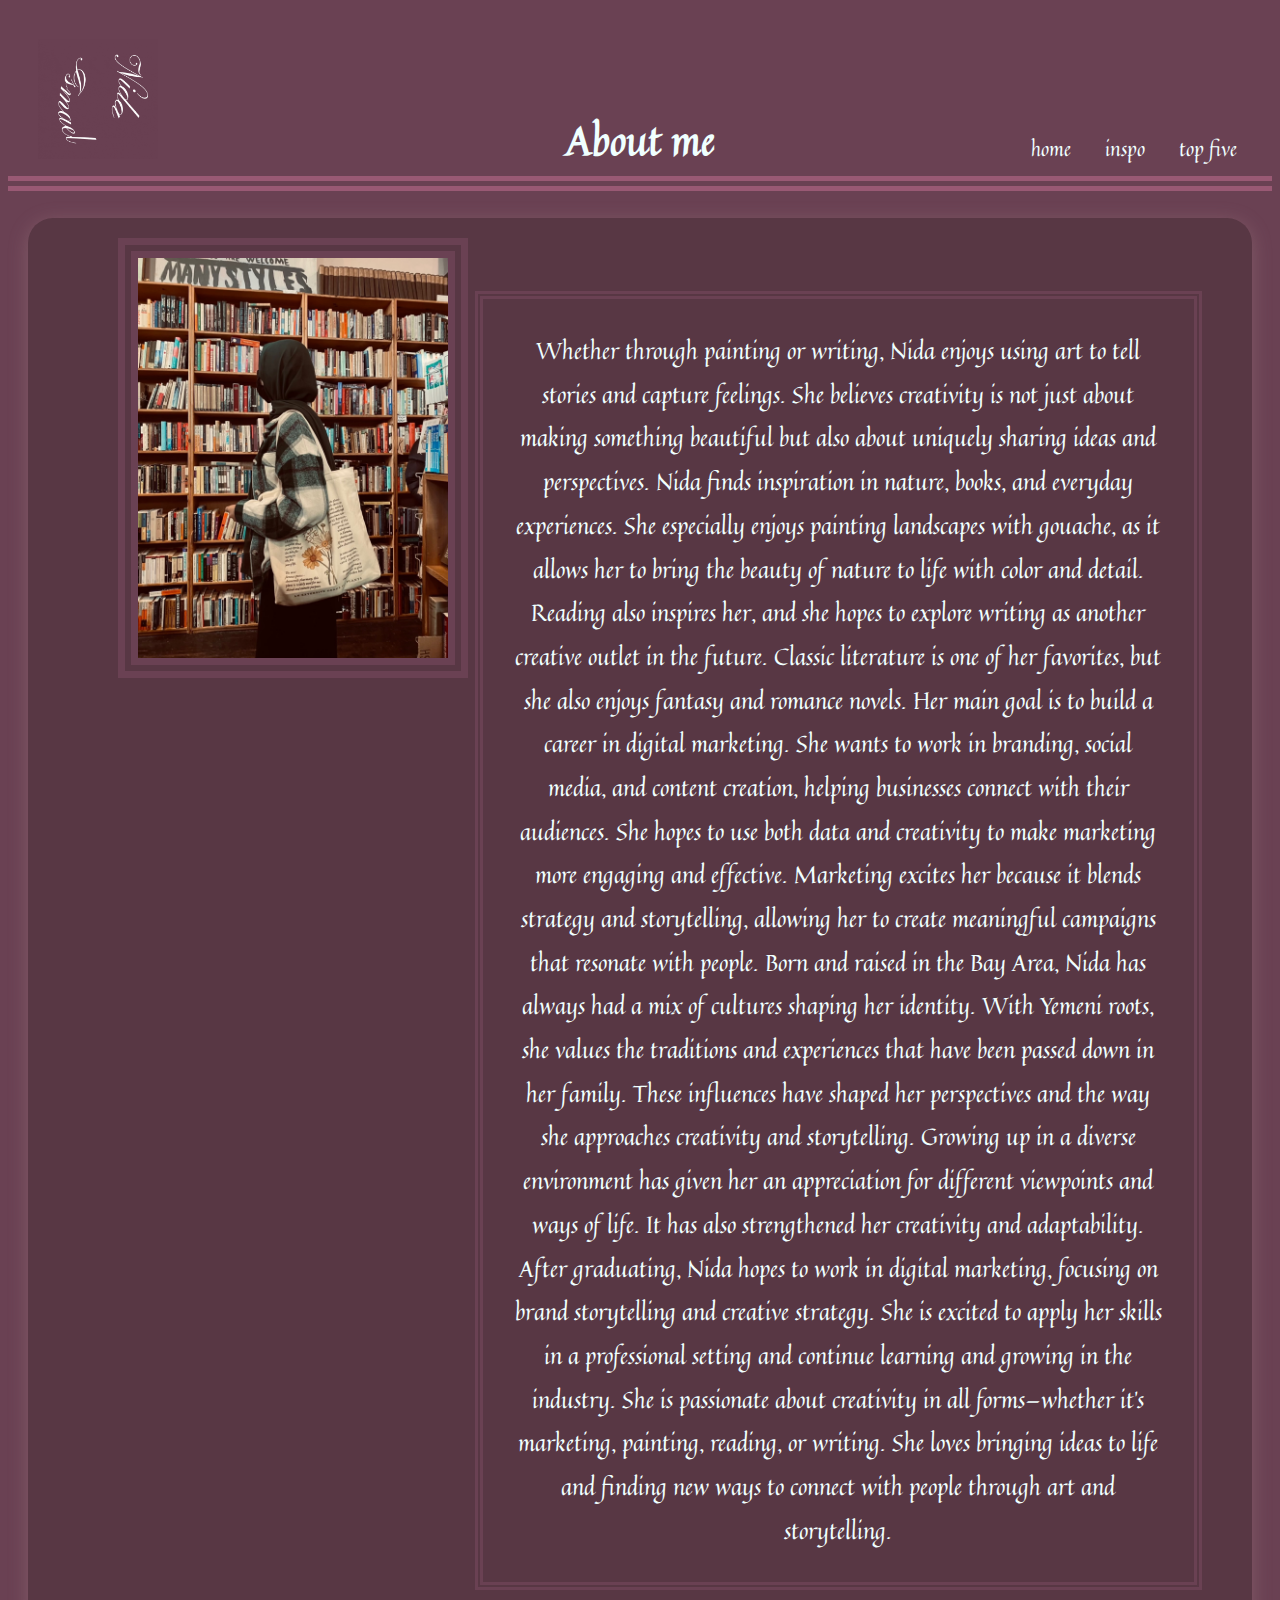
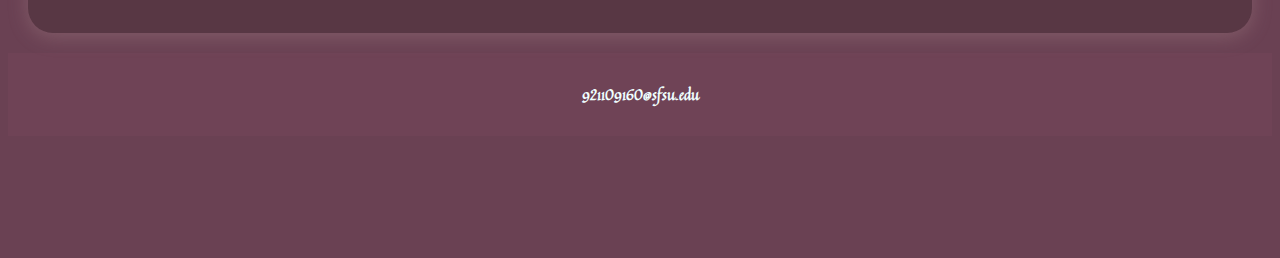
==== index.html @ 0fec4281 "Update index.html" ====
<!DOCTYPE HTML>
<html lang="en">
    <head>
        <meta charset="UTF-8">
        <link rel="stylesheet" href="css/style.css">

        <link rel="preconnect" href="https://fonts.googleapis.com">
        <link rel="preconnect" href="https://fonts.gstatic.com" crossorigin>
        <link href="https://fonts.googleapis.com/css2?family=Quintessential&display=swap" rel="stylesheet">
        
        <title>nida ismael</title>
    
    </head>
  
    <body>

        <header>
            <nav>
            <a href="Index.html">home</a>
            <a href="nida_ismael_inspiration/inspiration.html">inspo</a>
            <a href="nida_ismael_topFivePage/topFive.html">top five</a>
            
        </nav>
        <div class="nav-line"></div>
            <a href="Index.html">
            <img src="img/ni.gif" class="gif">
            </a>
        </header>

            <h1>About me</h1>

        <div class="page-wrapper">
        <section>
            <img src="img/book.jpeg" class="me">
    
            <p> Whether through painting or writing, Nida enjoys using art to tell stories and capture feelings. She believes creativity is not just about making something beautiful but also about uniquely sharing ideas and perspectives. Nida finds inspiration in nature, books, and everyday experiences. She especially enjoys painting landscapes with gouache, as it allows her to bring the beauty of nature to life with color and detail. Reading also inspires her, and she hopes to explore writing as another creative outlet in the future. Classic literature is one of her favorites, but she also enjoys fantasy and romance novels. Her main goal is to build a career in digital marketing. She wants to work in branding, social media, and content creation, helping businesses connect with their audiences. She hopes to use both data and creativity to make marketing more engaging and effective. Marketing excites her because it blends strategy and storytelling, allowing her to create meaningful campaigns that resonate with people. Born and raised in the Bay Area, Nida has always had a mix of cultures shaping her identity. With Yemeni roots, she values the traditions and experiences that have been passed down in her family. These influences have shaped her perspectives and the way she approaches creativity and storytelling. Growing up in a diverse environment has given her an appreciation for different viewpoints and ways of life. It has also strengthened her creativity and adaptability. After graduating, Nida hopes to work in digital marketing, focusing on brand storytelling and creative strategy. She is excited to apply her skills in a professional setting and continue learning and growing in the industry. She is passionate about creativity in all forms—whether it’s marketing, painting, reading, or writing. She loves bringing ideas to life and finding new ways to connect with people through art and storytelling.
                
            </p>
      
        </section>
        </div>
            <footer>
                <h4><a href="mailto:921109160@sfsu.edu">921109160@sfsu.edu</a></h4>
                </h4>
            </footer>
        
        
      
        </body>
        </html>
---- css/style.css ----
body{
    background-color: rgb(106, 65, 83);
}



nav{
    text-align: right;
    position: relative;
    top: 175px; 
    font-weight: 100;
    padding: 80px 20px 5px 20px;
    margin-top: -130px;
}


nav a{
    text-decoration: none;
    color: azure;
    font-size: 20px;
    margin: 15px;
    font-family: "Quintessential", serif;
}

h1{
    color: azure;
    font-family: "Quintessential", serif;
    padding: 5px;
    text-align: center;
    margin-top: 20px;
    font-size: 40px;
    font-weight: 900;
    border-bottom: 15px double rgb(153, 89, 116)
    
}

.gif {
    width: 120px;
    height: 120px;
    display: block;
    margin-top: -30px;
    position: relative; 
    left: 30px;
    top: 75px;
}
.page-wrapper {
    box-shadow: 0px 4px 20px rgba(189, 157, 157, 0.3); 
    padding: 20px; 
    background-color: rgb(88, 55, 68);
    border-radius: 25px; 
    margin: 20px; 

}

.me{
    width: 310px;
    height: 400px;
    margin-left: 70px;
    border: 20px double rgb(106,65,83);
}
p{
    text-align: center;
    width: 50%;
    margin-left: auto;
    margin-top: -33%;
    margin-right: 30px;
    font-size: 23px;
    color: azure;
    line-height: 1.9;
    border: double 8px rgb(106, 65, 83);
    padding: 30px;
    width: 55%;
    font-family: "Quintessential", serif;
   
    
}







a{
    text-decoration: none;
}
h3{
    text-align: center;
    font-size: 30px;
    color: azure;
    font-family: "Quintessential", serif;
   
}

.forest{
    width: 550px;
    height: 450px;
    padding-left: 70px;

}
.boots{
    width: 580px;
    height: 450px;
    padding-left: 30px;
   
}
.inspo-text{
    color: azure;
    font-size: 20px;
}
  
.wolf{
    height: 450px;
    width: 600px;
    padding-left: 30px;
}
.tent{
    height: 450px;
    width: 600px;
    padding-left: 30px;
}
.arrietty{
    height: 500px;
    width: 560px;
    padding-left: 80px;
}
.kiki{
    min-height: 500px;
    width: 560px;
    padding-left: 30px;
}







.movie-poster{
    width: 400px;
    height: 520px;
}
.book-cover{
    width: 400px;
    height: 520px;
  
}

ul li a{
    text-decoration: none;
    color: azure;
    font-family: "Quintessential", serif;
    font-size: 16px;
}
ol li a{
    text-decoration: none;
    color: azure;
    font-family: "Quintessential", serif;
    font-size: 16px;
}
h2{
    color: azure;
    text-align: center;
    font-family: "Quintessential", serif;
    font-weight: 900;
    font-size: 30px;

}
.movies ul {
    display: flex; 
    flex-wrap: wrap; 
    padding: 0;
    margin: 0;
    justify-content: space-around; 
    
}
.movies li {
    list-style-type: decimal; 
    list-style-position: inside;
    margin-bottom: 20px; 
    width: 20%; 
    text-align: center; 
}

.movie-poster {
    width: 90%; 
    height: auto;
}


.movies ul {
    padding: 0;
    margin: 0;
    list-style: none; 
}


.movies li {
    list-style-type: disc; 
    text-align: center; 
    margin-bottom: 20px; 
}


.movies p {
    font-size: 16px; 
    margin-top: 10px; 
    text-align: left; 
    padding-left: 30px; 
    color: azure;
    margin: 0; 
    margin-left: 25px;
    font-size: 18px;
    font-family: "Quintessential", serif;;
}
.movies li::marker {
    color:rgb(46, 14, 27); 
    font-size: 20px; 
    font-weight: bold; 
}



.books ol {
    list-style-position: inside;
    display: flex; 
    flex-wrap: wrap;
    padding: 0;
    margin: 0;
    justify-content: space-around; 
  
}


.books li {
    list-style-type: decimal;
    padding-left: 0;
    margin-left: 0;
    margin-bottom: 20px; 
    width: 20%; 
    text-align: center; 
}

.books li::marker {
    color: rgb(46, 14, 27); 
    font-weight: bold; 
    font-size: 20px; /
}

.book-cover {
    width: 90%; 
    height: auto;
}
 
  





footer{
    color: azure;
    right: 0; 
    bottom: -30px; 
    background-color: rgb(153, 89, 116,0.1);
   

    padding: 10px 20px;
    font-size: 15px; 
    text-align: center; 
   

}
footer a{
    text-decoration: none;
    color: azure;
    font-family: "Quintessential", serif;
}
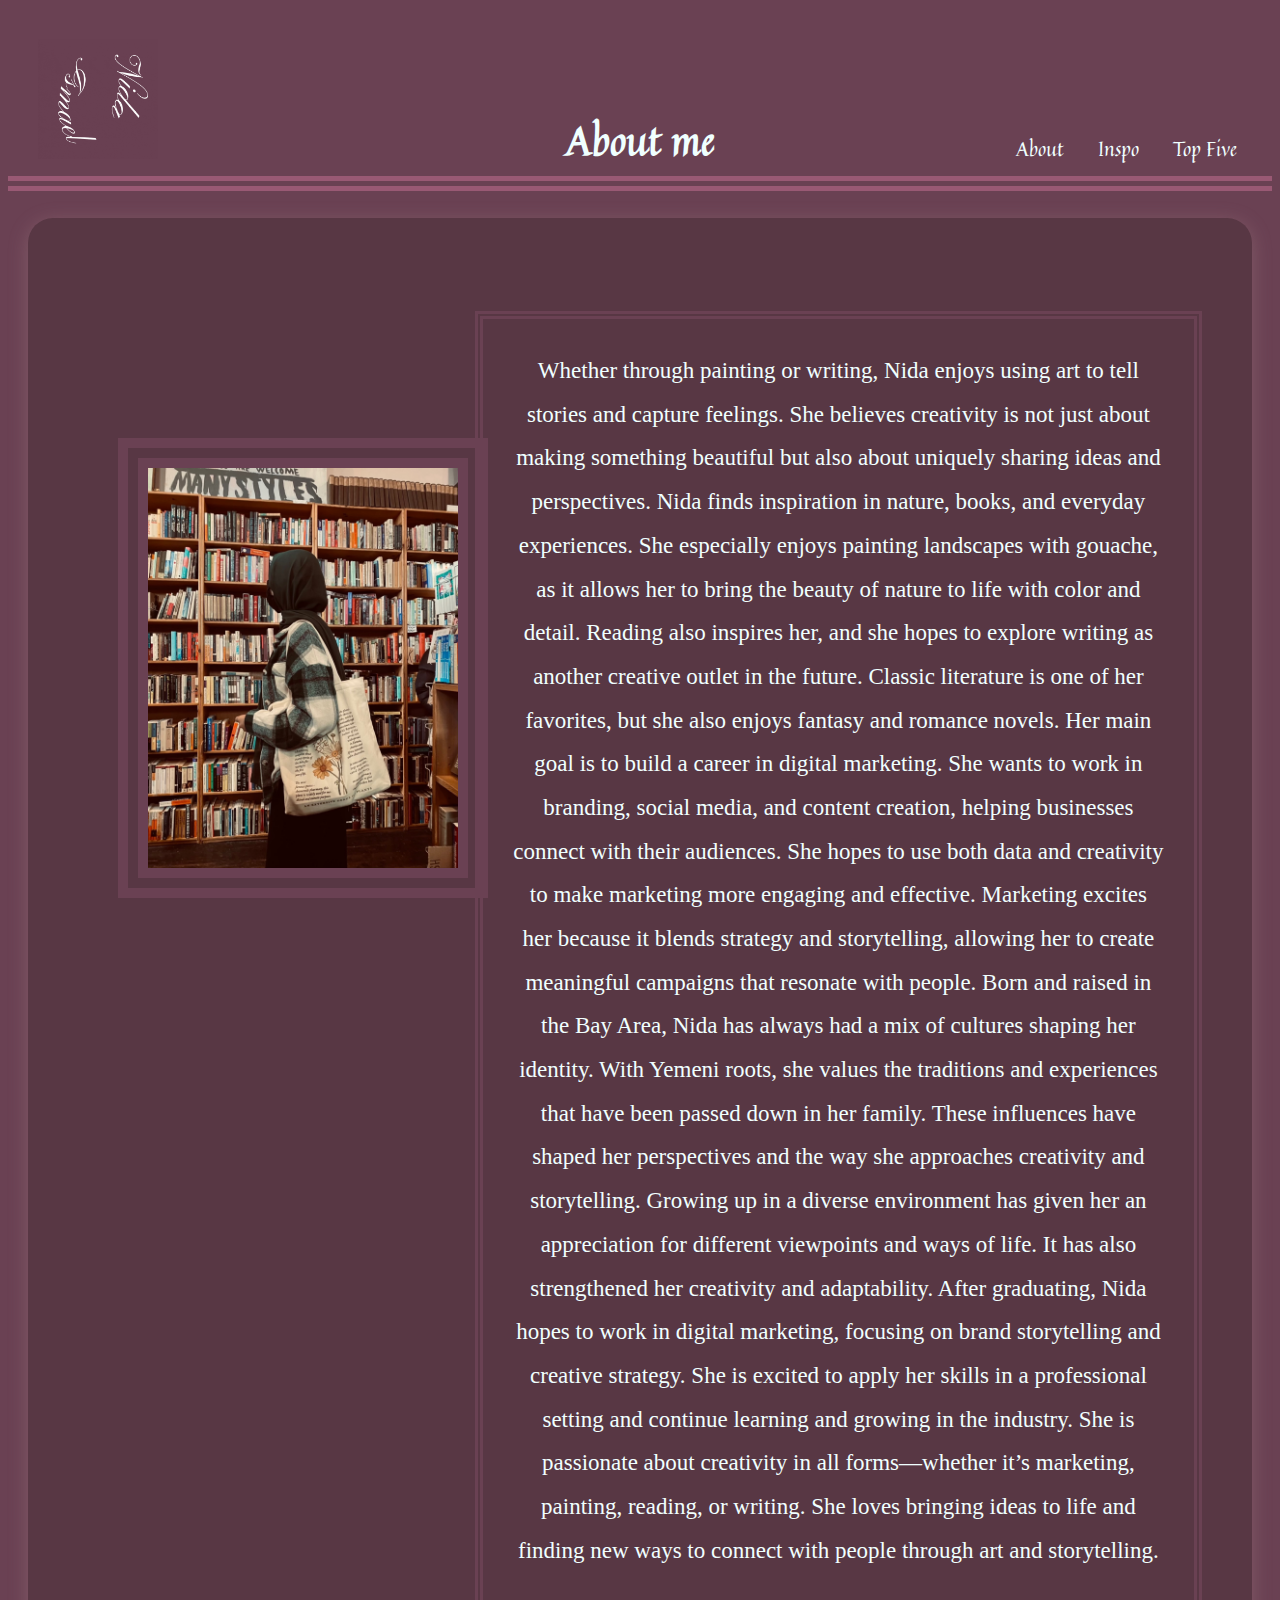
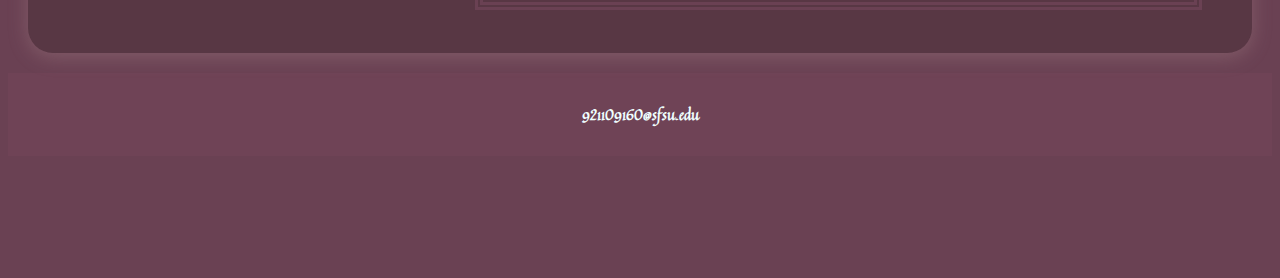
==== commit 773b1aca: "commit" ====
--- a/index.html
+++ b/index.html
@@ -16,9 +16,9 @@
 
         <header>
             <nav>
-            <a href="Index.html">home</a>
-            <a href="nida_ismael_inspiration/inspiration.html">inspo</a>
-            <a href="nida_ismael_topFivePage/topFive.html">top five</a>
+            <a href="index.html">About</a>
+            <a href="nida_ismael_inspiration/inspiration.html">Inspo</a>
+            <a href="nida_ismael_topFivePage/topFive.html">Top Five</a>
             
         </nav>
         <div class="nav-line"></div>
--- a/css/style.css
+++ b/css/style.css
@@ -53,11 +53,13 @@
 
 }
 
-.me{
+.me {
     width: 310px;
     height: 400px;
     margin-left: 70px;
-    border: 20px double rgb(106,65,83);
+    border: 30px double rgb(106, 65, 83);
+    position: relative;
+    top: 200px; 
 }
 p{
     text-align: center;
@@ -71,12 +73,10 @@
     border: double 8px rgb(106, 65, 83);
     padding: 30px;
     width: 55%;
-    font-family: "Quintessential", serif;
+    font-family: "Playfair Display", serif;
    
     
 }
-
-
 
 
 
@@ -96,7 +96,7 @@
 .forest{
     width: 550px;
     height: 450px;
-    padding-left: 70px;
+    padding-left: 80px;
 
 }
 .boots{
@@ -117,16 +117,16 @@
 }
 .tent{
     height: 450px;
-    width: 600px;
+    width: 580px;
     padding-left: 30px;
 }
 .arrietty{
-    height: 500px;
+    height:480px;
     width: 560px;
-    padding-left: 80px;
+    padding-left: 70px;
 }
 .kiki{
-    min-height: 500px;
+    height:480px;
     width: 560px;
     padding-left: 30px;
 }
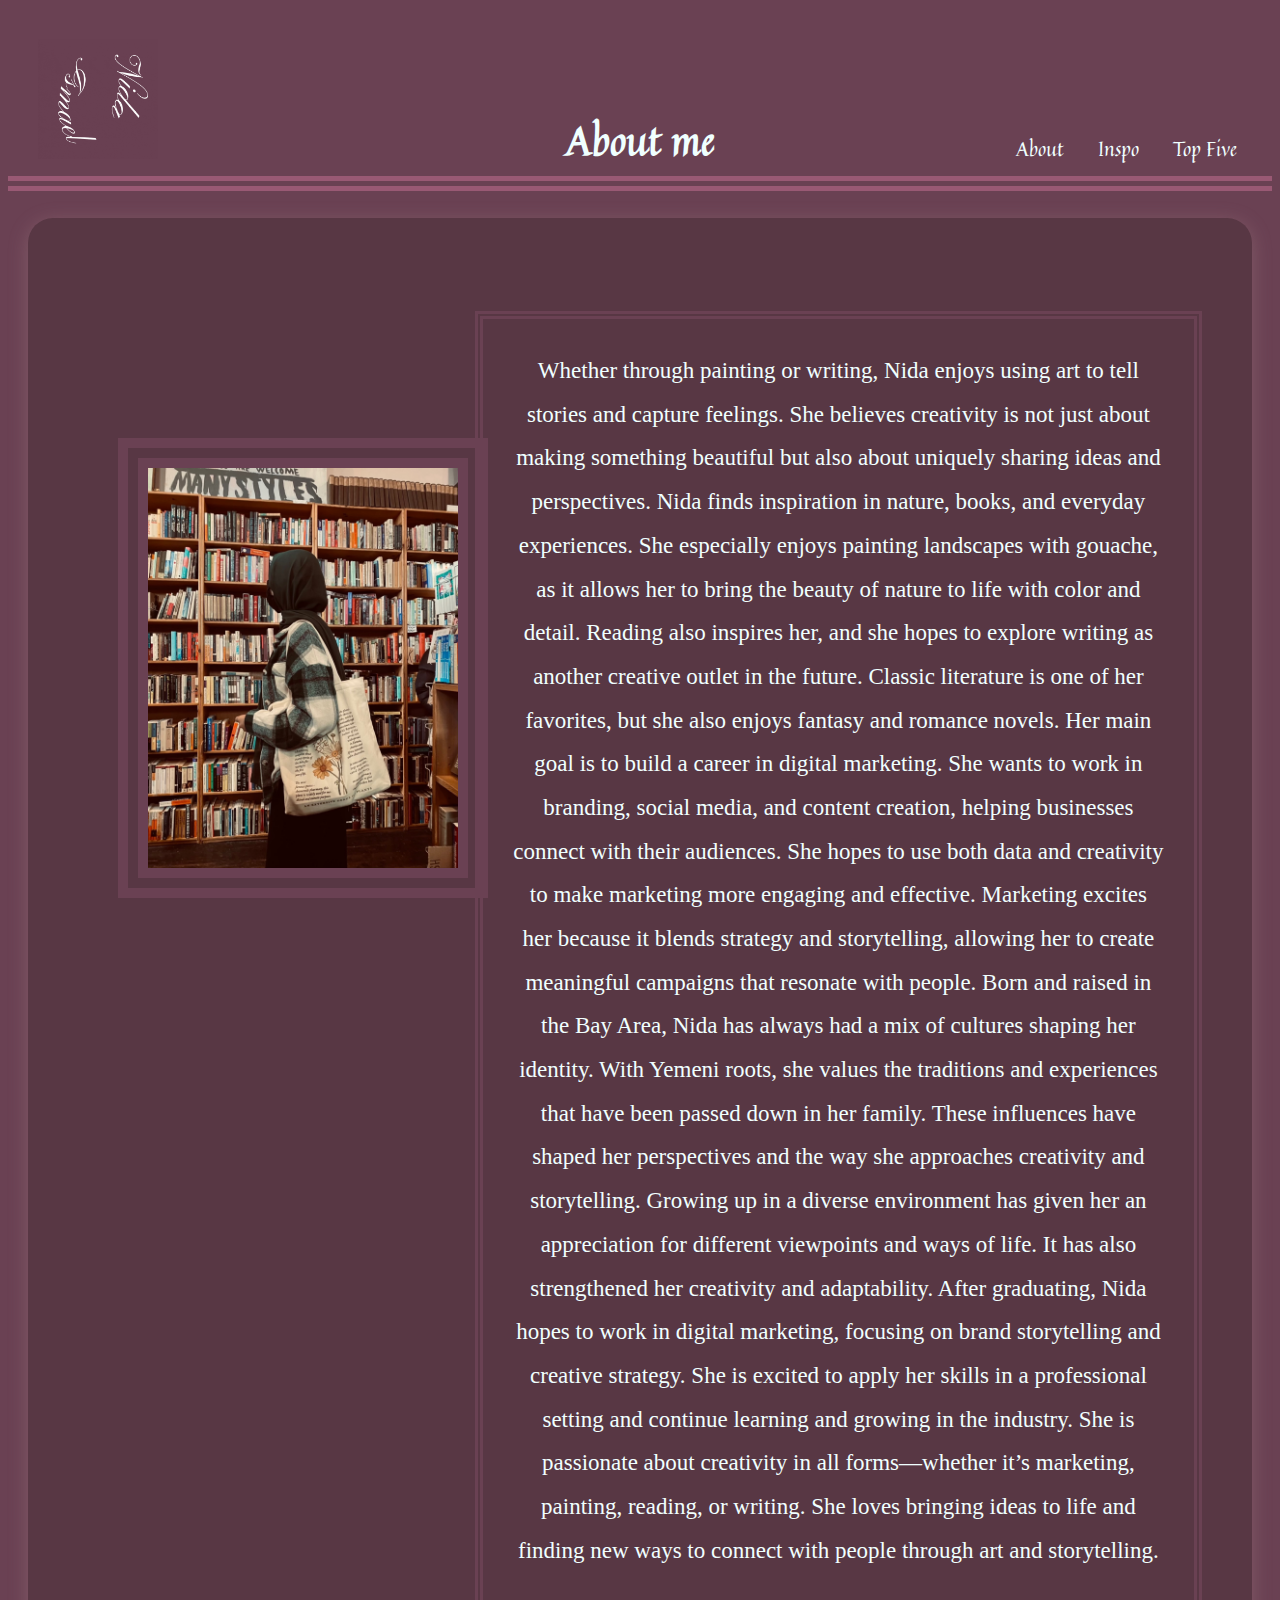
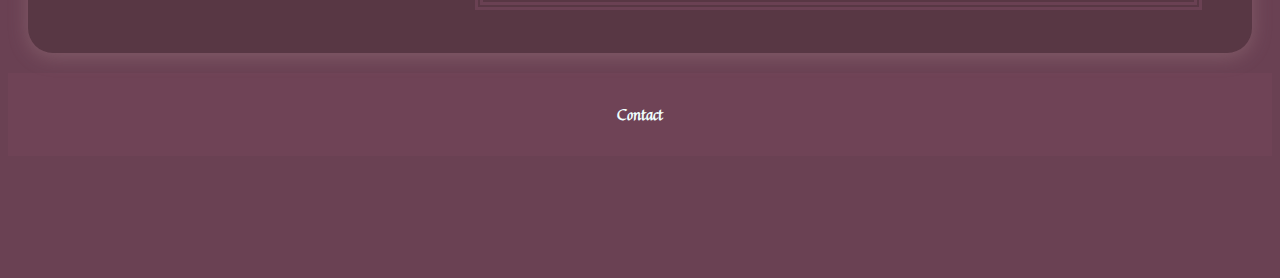
==== commit 0c551ed1: "commit" ====
--- a/index.html
+++ b/index.html
@@ -22,7 +22,7 @@
             
         </nav>
         <div class="nav-line"></div>
-            <a href="Index.html">
+            <a href="index.html">
             <img src="img/ni.gif" class="gif">
             </a>
         </header>
@@ -40,7 +40,7 @@
         </section>
         </div>
             <footer>
-                <h4><a href="mailto:921109160@sfsu.edu">921109160@sfsu.edu</a></h4>
+                <h4><a href="mailto:921109160@sfsu.edu">Contact</a></h4>
                 </h4>
             </footer>
         
--- a/css/style.css
+++ b/css/style.css
@@ -74,7 +74,6 @@
     padding: 30px;
     width: 55%;
     font-family: "Playfair Display", serif;
-   
     
 }
 
@@ -203,17 +202,7 @@
 }
 
 
-.movies p {
-    font-size: 16px; 
-    margin-top: 10px; 
-    text-align: left; 
-    padding-left: 30px; 
-    color: azure;
-    margin: 0; 
-    margin-left: 25px;
-    font-size: 18px;
-    font-family: "Quintessential", serif;;
-}
+
 .movies li::marker {
     color:rgb(46, 14, 27); 
     font-size: 20px; 
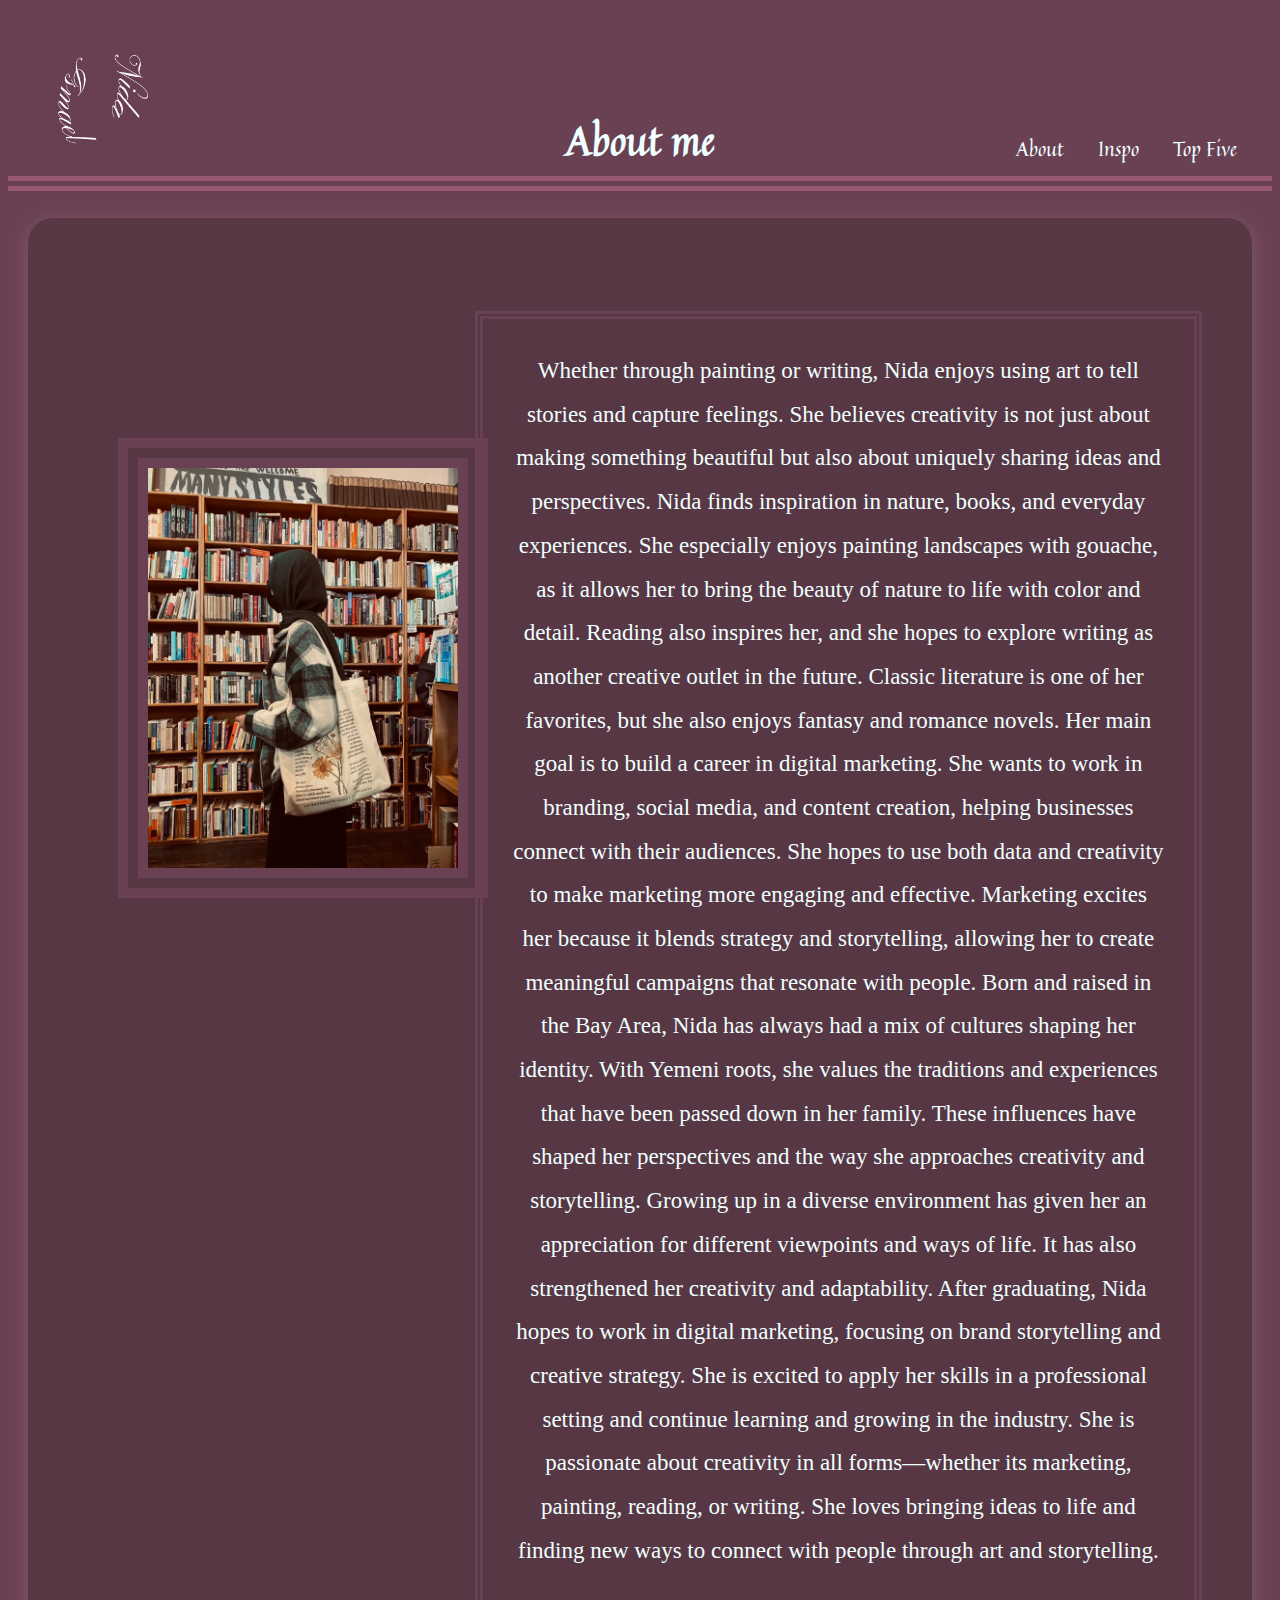
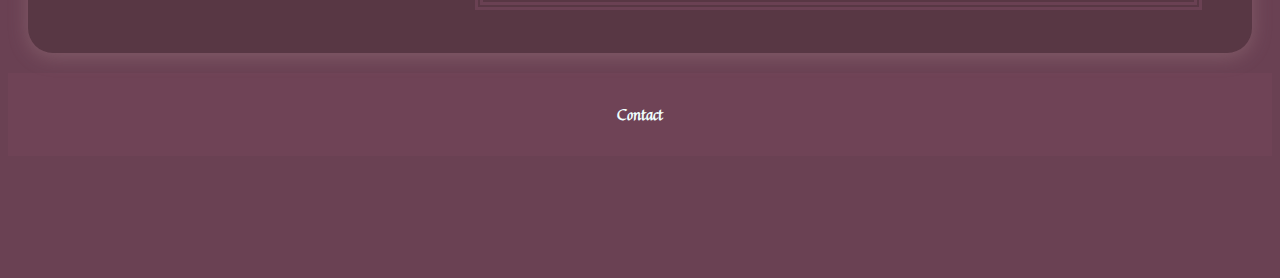
==== commit 2842f398: "commit" ====
--- a/index.html
+++ b/index.html
@@ -33,7 +33,7 @@
         <section>
             <img src="img/book.jpeg" class="me">
     
-            <p> Whether through painting or writing, Nida enjoys using art to tell stories and capture feelings. She believes creativity is not just about making something beautiful but also about uniquely sharing ideas and perspectives. Nida finds inspiration in nature, books, and everyday experiences. She especially enjoys painting landscapes with gouache, as it allows her to bring the beauty of nature to life with color and detail. Reading also inspires her, and she hopes to explore writing as another creative outlet in the future. Classic literature is one of her favorites, but she also enjoys fantasy and romance novels. Her main goal is to build a career in digital marketing. She wants to work in branding, social media, and content creation, helping businesses connect with their audiences. She hopes to use both data and creativity to make marketing more engaging and effective. Marketing excites her because it blends strategy and storytelling, allowing her to create meaningful campaigns that resonate with people. Born and raised in the Bay Area, Nida has always had a mix of cultures shaping her identity. With Yemeni roots, she values the traditions and experiences that have been passed down in her family. These influences have shaped her perspectives and the way she approaches creativity and storytelling. Growing up in a diverse environment has given her an appreciation for different viewpoints and ways of life. It has also strengthened her creativity and adaptability. After graduating, Nida hopes to work in digital marketing, focusing on brand storytelling and creative strategy. She is excited to apply her skills in a professional setting and continue learning and growing in the industry. She is passionate about creativity in all forms—whether it’s marketing, painting, reading, or writing. She loves bringing ideas to life and finding new ways to connect with people through art and storytelling.
+            <p> Whether through painting or writing, Nida enjoys using art to tell stories and capture feelings. She believes creativity is not just about making something beautiful but also about uniquely sharing ideas and perspectives. Nida finds inspiration in nature, books, and everyday experiences. She especially enjoys painting landscapes with gouache, as it allows her to bring the beauty of nature to life with color and detail. Reading also inspires her, and she hopes to explore writing as another creative outlet in the future. Classic literature is one of her favorites, but she also enjoys fantasy and romance novels. Her main goal is to build a career in digital marketing. She wants to work in branding, social media, and content creation, helping businesses connect with their audiences. She hopes to use both data and creativity to make marketing more engaging and effective. Marketing excites her because it blends strategy and storytelling, allowing her to create meaningful campaigns that resonate with people. Born and raised in the Bay Area, Nida has always had a mix of cultures shaping her identity. With Yemeni roots, she values the traditions and experiences that have been passed down in her family. These influences have shaped her perspectives and the way she approaches creativity and storytelling. Growing up in a diverse environment has given her an appreciation for different viewpoints and ways of life. It has also strengthened her creativity and adaptability. After graduating, Nida hopes to work in digital marketing, focusing on brand storytelling and creative strategy. She is excited to apply her skills in a professional setting and continue learning and growing in the industry. She is passionate about creativity in all forms—whether its marketing, painting, reading, or writing. She loves bringing ideas to life and finding new ways to connect with people through art and storytelling.
                 
             </p>
       
--- a/css/style.css
+++ b/css/style.css
@@ -203,11 +203,6 @@
 
 
 
-.movies li::marker {
-    color:rgb(46, 14, 27); 
-    font-size: 20px; 
-    font-weight: bold; 
-}
 
 
 
@@ -231,11 +226,6 @@
     text-align: center; 
 }
 
-.books li::marker {
-    color: rgb(46, 14, 27); 
-    font-weight: bold; 
-    font-size: 20px; /
-}
 
 .book-cover {
     width: 90%; 
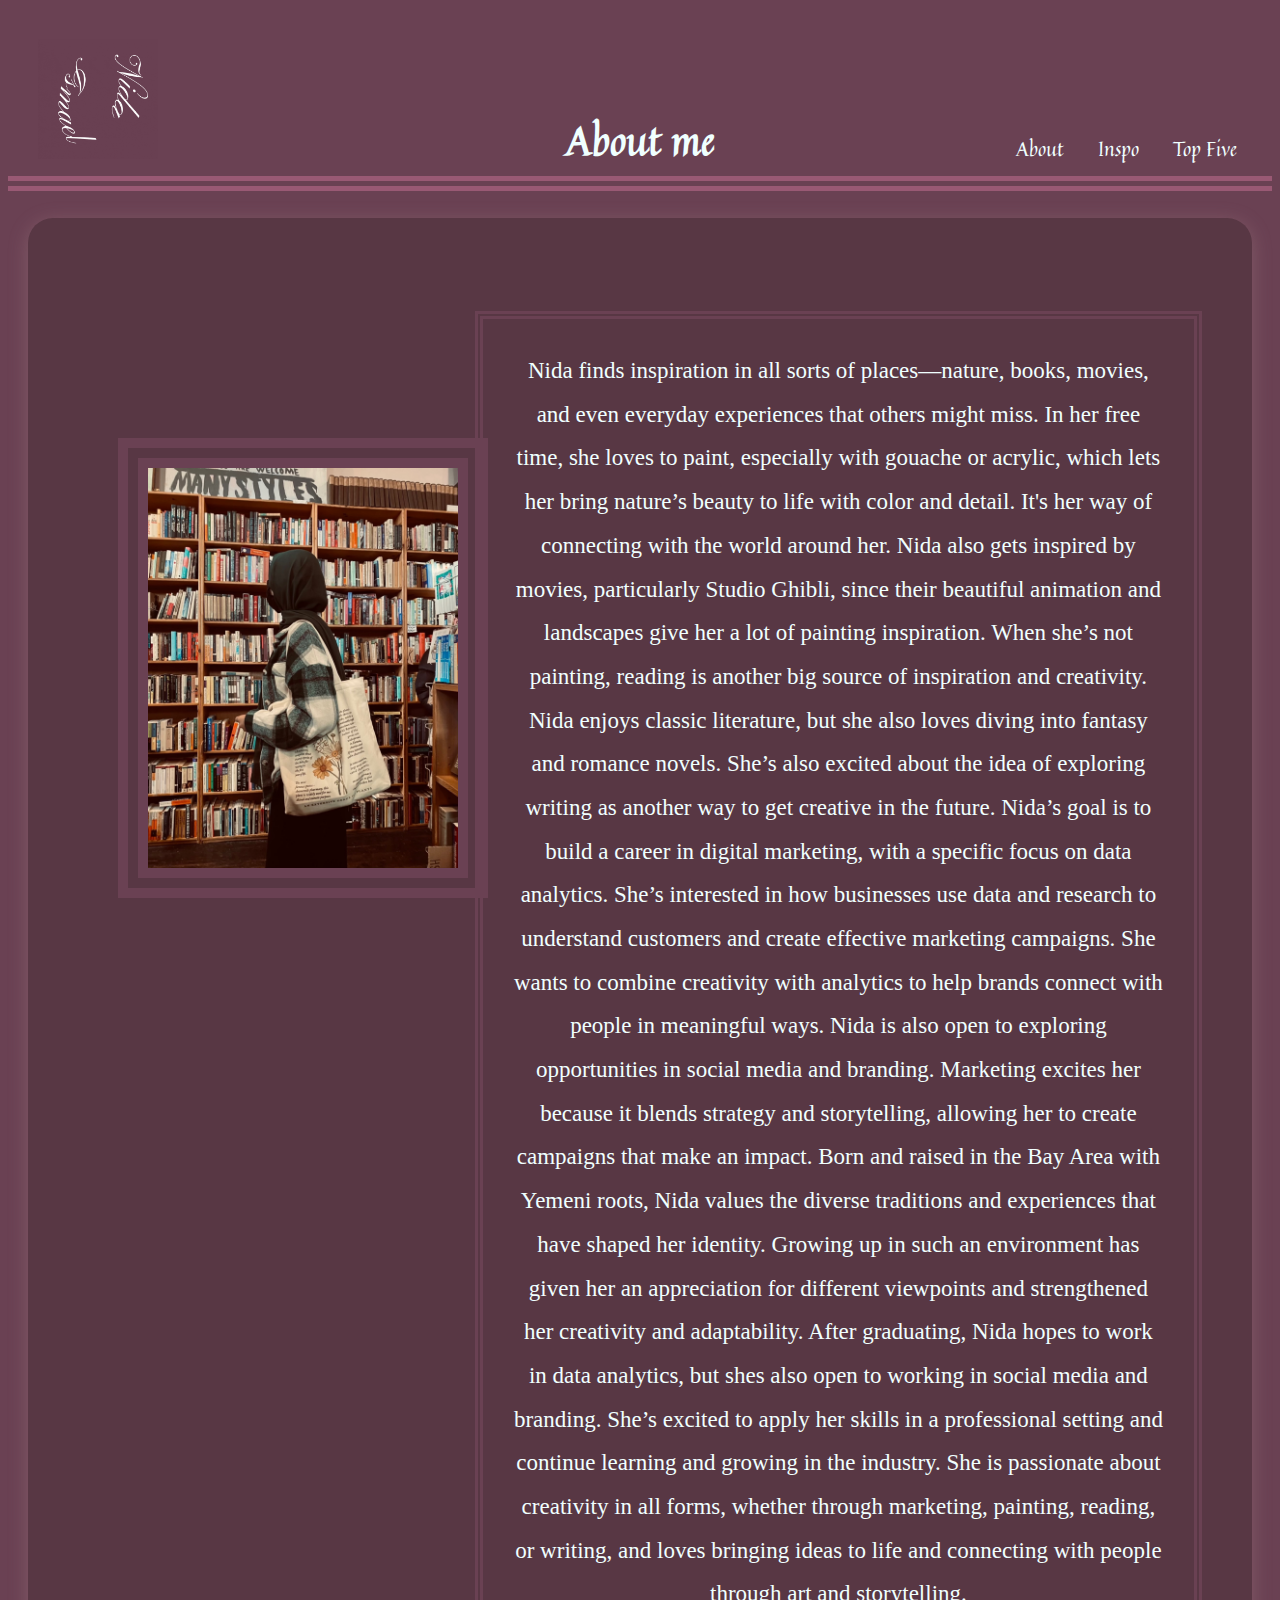
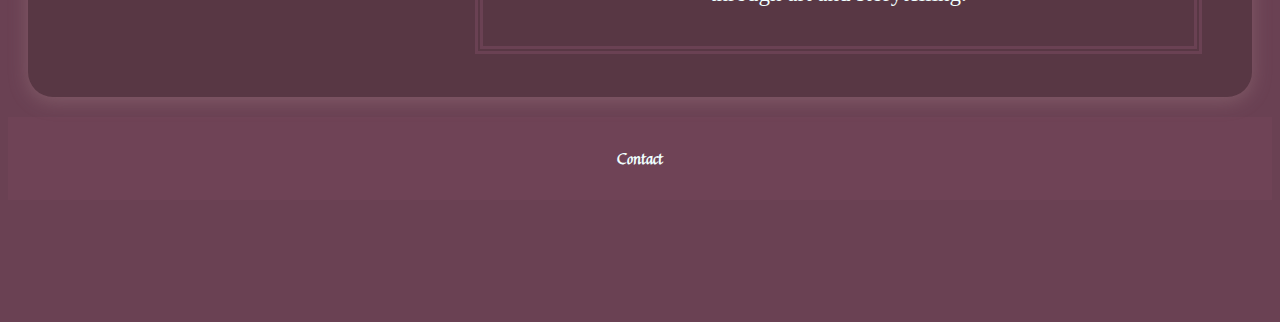
==== commit d8d5bda3: "commit" ====
--- a/index.html
+++ b/index.html
@@ -33,7 +33,7 @@
         <section>
             <img src="img/book.jpeg" class="me">
     
-            <p> Whether through painting or writing, Nida enjoys using art to tell stories and capture feelings. She believes creativity is not just about making something beautiful but also about uniquely sharing ideas and perspectives. Nida finds inspiration in nature, books, and everyday experiences. She especially enjoys painting landscapes with gouache, as it allows her to bring the beauty of nature to life with color and detail. Reading also inspires her, and she hopes to explore writing as another creative outlet in the future. Classic literature is one of her favorites, but she also enjoys fantasy and romance novels. Her main goal is to build a career in digital marketing. She wants to work in branding, social media, and content creation, helping businesses connect with their audiences. She hopes to use both data and creativity to make marketing more engaging and effective. Marketing excites her because it blends strategy and storytelling, allowing her to create meaningful campaigns that resonate with people. Born and raised in the Bay Area, Nida has always had a mix of cultures shaping her identity. With Yemeni roots, she values the traditions and experiences that have been passed down in her family. These influences have shaped her perspectives and the way she approaches creativity and storytelling. Growing up in a diverse environment has given her an appreciation for different viewpoints and ways of life. It has also strengthened her creativity and adaptability. After graduating, Nida hopes to work in digital marketing, focusing on brand storytelling and creative strategy. She is excited to apply her skills in a professional setting and continue learning and growing in the industry. She is passionate about creativity in all forms—whether its marketing, painting, reading, or writing. She loves bringing ideas to life and finding new ways to connect with people through art and storytelling.
+            <p> Nida finds inspiration in all sorts of places—nature, books, movies, and even everyday experiences that others might miss. In her free time, she loves to paint, especially with gouache or acrylic, which lets her bring nature’s beauty to life with color and detail. It's her way of connecting with the world around her. Nida also gets inspired by movies, particularly Studio Ghibli, since their beautiful animation and landscapes give her a lot of painting inspiration. When she’s not painting, reading is another big source of inspiration and creativity. Nida enjoys classic literature, but she also loves diving into fantasy and romance novels. She’s also excited about the idea of exploring writing as another way to get creative in the future. Nida’s goal is to build a career in digital marketing, with a specific focus on data analytics. She’s interested in how businesses use data and research to understand customers and create effective marketing campaigns. She wants to combine creativity with analytics to help brands connect with people in meaningful ways. Nida is also open to exploring opportunities in social media and branding. Marketing excites her because it blends strategy and storytelling, allowing her to create campaigns that make an impact. Born and raised in the Bay Area with Yemeni roots, Nida values the diverse traditions and experiences that have shaped her identity. Growing up in such an environment has given her an appreciation for different viewpoints and strengthened her creativity and adaptability. After graduating, Nida hopes to work in data analytics, but shes also open to working in social media and branding. She’s excited to apply her skills in a professional setting and continue learning and growing in the industry. She is passionate about creativity in all forms, whether through marketing, painting, reading, or writing, and loves bringing ideas to life and connecting with people through art and storytelling.
                 
             </p>
       
--- a/css/style.css
+++ b/css/style.css
@@ -95,39 +95,46 @@
 .forest{
     width: 550px;
     height: 450px;
-    padding-left: 80px;
-
-}
+    margin-left: 80px;
+    border: double 10px rgb(153, 89, 116);
+
+
+}   
 .boots{
     width: 580px;
     height: 450px;
-    padding-left: 30px;
-   
+    margin-left: 30px;
+    border: double 10px rgb(153, 89, 116);
 }
 .inspo-text{
     color: azure;
     font-size: 20px;
+    font-family: "Playfair Display", serif;
 }
   
 .wolf{
     height: 450px;
     width: 600px;
-    padding-left: 30px;
+    margin-left: 50px;
+    border: double 10px rgb(153, 89, 116);
 }
 .tent{
     height: 450px;
     width: 580px;
-    padding-left: 30px;
+   margin-left: 30px;
+   border: double 10px rgb(153, 89, 116);
 }
 .arrietty{
     height:480px;
     width: 560px;
-    padding-left: 70px;
+    margin-left: 85px;
+    border: double 10px rgb(153, 89, 116);
 }
 .kiki{
     height:480px;
     width: 560px;
-    padding-left: 30px;
+    margin-left: 30px;
+    border: double 10px rgb(153, 89, 116);
 }
 
 
@@ -172,6 +179,7 @@
     padding: 0;
     margin: 0;
     justify-content: space-around; 
+    border: double 6px rgb(153, 89, 116);
     
 }
 .movies li {
@@ -180,6 +188,7 @@
     margin-bottom: 20px; 
     width: 20%; 
     text-align: center; 
+
 }
 
 .movie-poster {
@@ -213,7 +222,7 @@
     padding: 0;
     margin: 0;
     justify-content: space-around; 
-  
+    border: double 6px rgb(153, 89, 116);
 }
 
 
@@ -224,6 +233,7 @@
     margin-bottom: 20px; 
     width: 20%; 
     text-align: center; 
+    
 }
 
 
